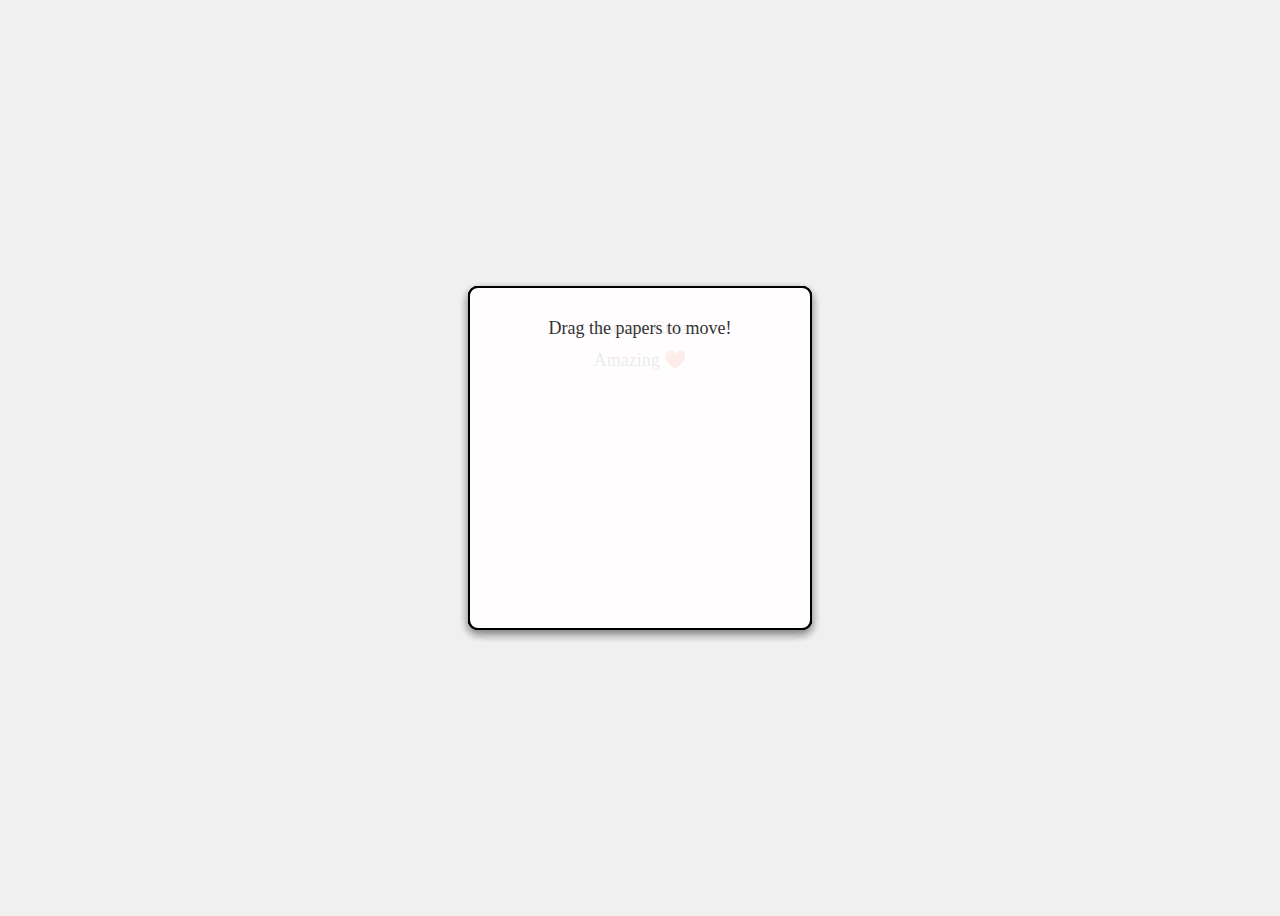
==== index.html @ 4af3b8c1 "Update index.html" ====
<!DOCTYPE html>
<html lang="en">
<head>
  <meta charset="UTF-8">
  <title>CodePen - Drag Papers ❤️</title>
  <link rel='stylesheet' href='https://fonts.googleapis.com/css2?family=Short+Stack&amp;family=Homemade+Apple&amp;display=swap'>
  <link rel="stylesheet" href="./style.css">
</head>
<body>
  <div class="paper heart">
    <p>Love You 💖</p>
  </div>

  <div class="paper image">
    <p>and I fell in</p>
    <p>Love with You 😍</p>
    <img src="images/1.jpg" />
  </div>

  <div class="paper image">
    <p>How can someone be so cute ❤️</p>
    <img src="images/2.jpg" />
  </div>

  <div class="paper image">
    <p>You make my heart skip a beat ❤️</p>
    <img src="images/3.jpg" />
  </div>

  <div class="paper red">
    <p class="p1">and My Favorite</p>
    <p class="p2">Person 😍</p>
  </div>

  <div class="paper">
    <p class="p1">You are Cute</p>
    <p class="p1">Amazing ❤️</p>
  </div>

  <div class="paper">
    <p class="p1">Drag the papers to move!</p>
  </div>

  <script src="./script.js"></script>
</body>
</html>
---- style.css ----
@import url('https://fonts.googleapis.com/css2?family=Short+Stack&family=Homemade+Apple&display=swap');

body {
  height: 100vh;
  display: flex;
  align-items: center;
  justify-content: center;
  background-color: #f0f0f0;
  overflow: hidden;
}

.paper {
  background-color: rgba(255, 255, 255, 0.9);
  border: 2px solid #000;
  box-shadow: 0px 4px 10px rgba(0, 0, 0, 0.1);
  position: absolute;
  padding: 20px;
  width: 300px;
  height: 300px;
  border-radius: 10px;
  font-family: 'Homemade Apple', cursive;
  color: #333;
  cursor: pointer;
  user-select: none;
}

.paper.heart {
  background-color: rgba(255, 192, 203, 0.8);
  width: 250px;
  height: 250px;
  border-radius: 50%;
  display: flex;
  justify-content: center;
  align-items: center;
  text-align: center;
}

.paper.image {
  width: 300px;
  height: 300px;
  display: flex;
  flex-direction: column;
  justify-content: center;
  align-items: center;
  background-color: #fff;
}

img {
  max-height: 150px;
  width: auto;
  margin-top: 10px;
}

.paper.red {
  background-color: red;
  color: white;
}

.p1 {
  font-size: 18px;
}

.p2 {
  font-size: 22px;
}

p {
  font-size: 20px;
  text-align: center;
  margin: 10px;
}
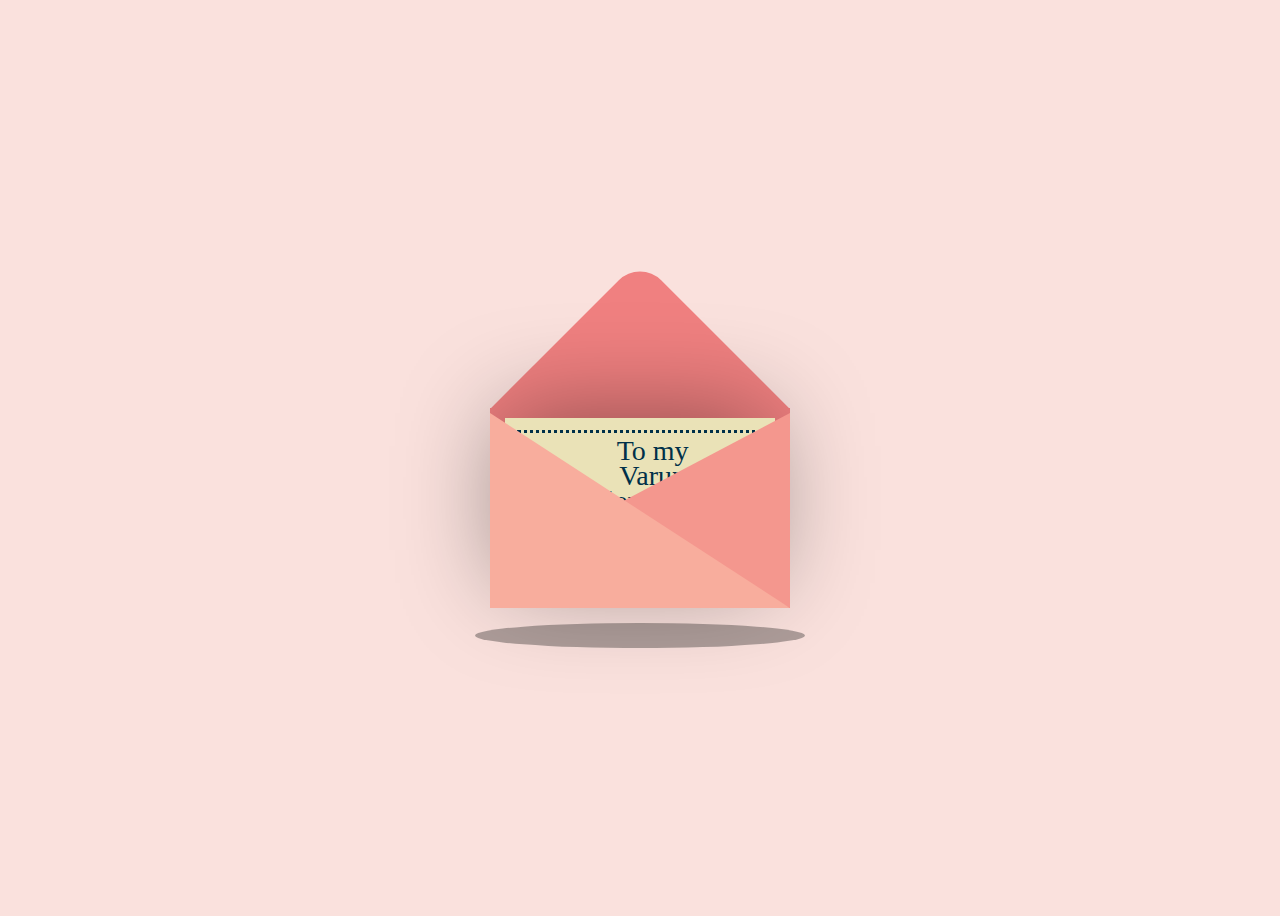
==== commit 7eb09d78: "Update and rename love letter.html to index.html" ====
--- a/index.html
+++ b/index.html
@@ -1,46 +1,32 @@
 <!DOCTYPE html>
 <html lang="en">
-<head>
-  <meta charset="UTF-8">
-  <title>CodePen - Drag Papers ❤️</title>
-  <link rel='stylesheet' href='https://fonts.googleapis.com/css2?family=Short+Stack&amp;family=Homemade+Apple&amp;display=swap'>
-  <link rel="stylesheet" href="./style.css">
-</head>
-<body>
-  <div class="paper heart">
-    <p>Love You 💖</p>
+  <head>
+    <meta charset="UTF-8" />
+    <meta name="viewport" content="width=device-width, initial-scale=1.0" />
+    <link rel="stylesheet" href="love letter.css" />
+    <script src="https://cdnjs.cloudflare.com/ajax/libs/jquery/3.5.1/jquery.min.js"></script>
+    <title>Love letter</title>
+  </head>
+  <body>
+    <div class="container">  
+<div class="valentines">
+  <div class="envelope"></div>
+  <div class="front"></div>
+  <div class="card">
+  <div class="text">To my</br>Varun </br>I love You!</div>
+  <div class="heart"</div>
   </div>
-
-  <div class="paper image">
-    <p>and I fell in</p>
-    <p>Love with You 😍</p>
-    <img src="images/1.jpg" />
+  <div class="hearts">
+    <div class="one"></div>
+    <div class="two"></div>
+    <div class="three"></div>
+    <div class="four"></div>
+    <div class="five"></div>
   </div>
-
-  <div class="paper image">
-    <p>How can someone be so cute ❤️</p>
-    <img src="images/2.jpg" />
-  </div>
-
-  <div class="paper image">
-    <p>You make my heart skip a beat ❤️</p>
-    <img src="images/3.jpg" />
-  </div>
-
-  <div class="paper red">
-    <p class="p1">and My Favorite</p>
-    <p class="p2">Person 😍</p>
-  </div>
-
-  <div class="paper">
-    <p class="p1">You are Cute</p>
-    <p class="p1">Amazing ❤️</p>
-  </div>
-
-  <div class="paper">
-    <p class="p1">Drag the papers to move!</p>
-  </div>
-
-  <script src="./script.js"></script>
-</body>
+</div>
+</div>
+<div class="shadow"></div>
+</div>
+    <script src="love letter.js"></script>
+  </body>
 </html>
--- a/love letter.css
+++ b/love letter.css
@@ -0,0 +1,247 @@
+body {
+  display: flex;
+  justify-content: center;
+  align-items: center;
+  height: 100vh;
+  background-color: #fae1dd;
+}
+
+.container {
+  position: relative;
+}
+
+.valentines {
+  position: relative;
+  top: 50px;
+  cursor: pointer;
+  animation: up 3s linear infinite;
+}
+
+@keyframes up {
+  0%,
+  100% {
+    transform: translateY(0);
+  }
+  50% {
+    transform: translateY(-30px);
+  }
+}
+
+.envelope {
+  position: relative;
+  width: 300px;
+  height: 200px;
+  background-color: #f08080;
+}
+
+.envelope:before {
+  background-color: #f08080;
+  content: "";
+  position: absolute;
+  width: 212px;
+  height: 212px;
+  transform: rotate(45deg);
+  top: -105px;
+  left: 44px;
+  border-radius: 30px 0 0 0;
+}
+
+.card {
+  position: absolute;
+  background-color: #eae2b7;
+  width: 270px;
+  height: 170px;
+  top: 10px;
+  left: 15px;
+  box-shadow: -5px -5px 100px rgba(0, 0, 0, 0.4);
+}
+
+.card:before {
+  content: "";
+  position: absolute;
+  border: 3px solid #003049;
+  border-style: dotted;
+  width: 240px;
+  height: 140px;
+  left: 12px;
+  top: 12px;
+}
+
+.text {
+  position: absolute;
+  font-family: "Brush Script MT", cursive;
+  font-size: 28px;
+  text-align: center;
+  line-height: 25px;
+  top: 20px;
+  left: 85px;
+  color: #003049;
+}
+
+.heart {
+  background-color: #d62828;
+  display: inline-block;
+  height: 30px;
+  margin: 0 10px;
+  position: relative;
+  top: 117px;
+  left: 110px;
+  transform: rotate(-45deg);
+  width: 30px;
+}
+
+.heart:before,
+.heart:after {
+  content: "";
+  background-color: #d62828;
+  border-radius: 60%;
+  height: 30px;
+  position: absolute;
+  width: 30px;
+}
+
+.heart:before {
+  top: -15px;
+  left: 0;
+}
+
+.heart:after {
+  left: 15px;
+  top: 0;
+}
+
+.hearts {
+  position: absolute;
+}
+
+.one,
+.two,
+.three,
+.four,
+.five {
+  background-color: red;
+  display: inline-block;
+  height: 10px;
+  margin: 0 10px;
+  position: relative;
+  transform: rotate(-45deg);
+  width: 10px;
+  top: 50px;
+}
+
+.one:before,
+.one:after,
+.two:before,
+.two:after,
+.three:before,
+.three:after,
+.four:before,
+.four:after,
+.five:before,
+.five:after {
+  content: "";
+  background-color: red;
+  border-radius: 50%;
+  height: 10px;
+  position: absolute;
+  width: 10px;
+}
+
+.one:before,
+.two:before,
+.three:before,
+.four:before,
+.five:before {
+  top: -5px;
+  left: 0;
+}
+
+.one:after,
+.two:after,
+.three:after,
+.four:after,
+.five:after {
+  left: 5px;
+  top: 0;
+}
+
+.one {
+  left: 10px;
+  animation: heart 1s ease-out infinite;
+}
+
+.two {
+  left: 30px;
+  animation: heart 2s ease-out infinite;
+}
+
+.three {
+  left: 50px;
+  animation: heart 1.5s ease-out infinite;
+}
+
+.four {
+  left: 70px;
+  animation: heart 2.3s ease-out infinite;
+}
+
+.five {
+  left: 90px;
+  animation: heart 1.7s ease-out infinite;
+}
+
+@keyframes heart {
+  0% {
+    transform: translateY(0) rotate(-45deg) scale(0.3);
+    opacity: 1;
+  }
+  100% {
+    transform: translateY(-150px) rotate(-45deg) scale(1.3);
+    opacity: 0.5;
+  }
+}
+
+.front {
+  position: absolute;
+  border-right: 180px solid #f4978e;
+  border-top: 95px solid transparent;
+  border-bottom: 100px solid transparent;
+  left: 120px;
+  top: 5px;
+  width: 0;
+  height: 0;
+  z-index: 10;
+}
+
+.front:before {
+  position: absolute;
+  content: "";
+  border-left: 300px solid #f8ad9d;
+  border-top: 195px solid transparent;
+  left: -120px;
+  top: -95px;
+  width: 0;
+  height: 0;
+}
+
+.shadow {
+  position: absolute;
+  width: 330px;
+  height: 25px;
+  border-radius: 50%;
+  background-color: rgba(0, 0, 0, 0.3);
+  top: 265px;
+  left: -15px;
+  animation: scale 3s linear infinite;
+  z-index: -1;
+}
+
+@keyframes scale {
+  0%,
+  100% {
+    transform: scaleX(1);
+  }
+  50% {
+    transform: scaleX(0.85);
+  }
+}
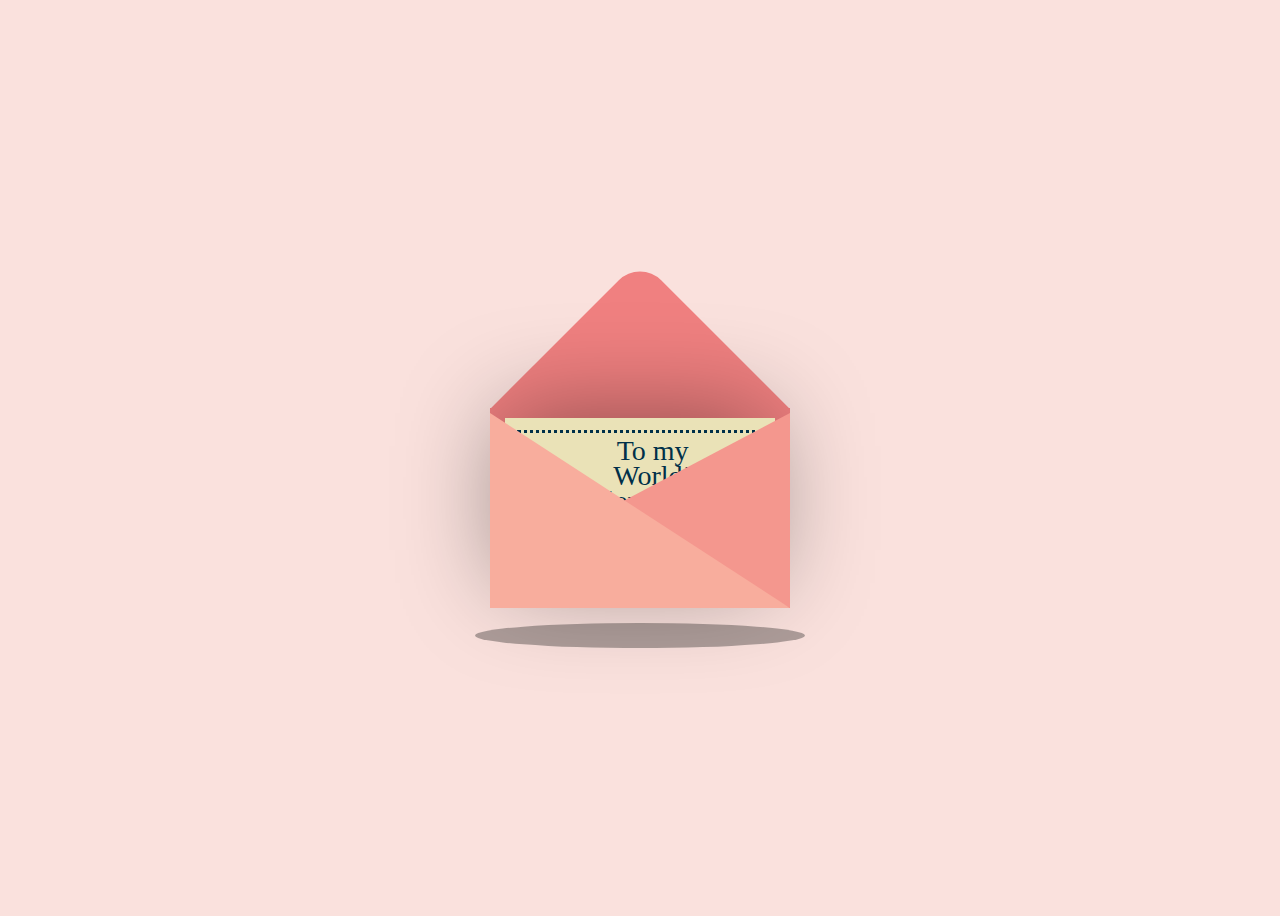
==== commit 62309d11: "Update index.html" ====
--- a/index.html
+++ b/index.html
@@ -13,7 +13,7 @@
   <div class="envelope"></div>
   <div class="front"></div>
   <div class="card">
-  <div class="text">To my</br>Varun </br>I love You!</div>
+  <div class="text">To my</br>World!</br>I love You!</div>
   <div class="heart"</div>
   </div>
   <div class="hearts">
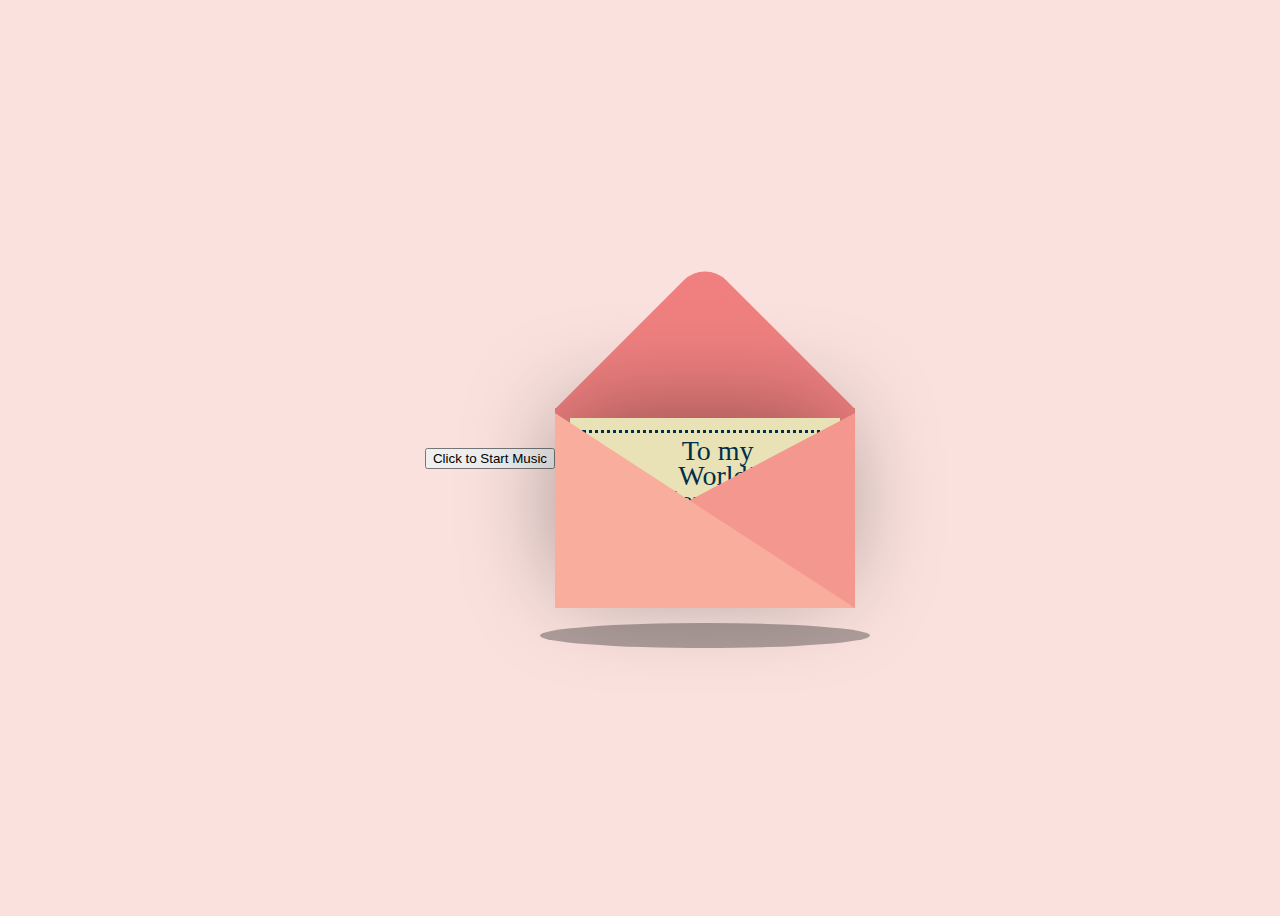
==== commit 2c3048f8: "Update index.html" ====
--- a/index.html
+++ b/index.html
@@ -8,7 +8,21 @@
     <title>Love letter</title>
   </head>
   <body>
-    <div class="container">  
+    <button onclick="playMusic()">Click to Start Music</button>
+
+<audio id="bg-music" loop>
+    <source src="music.mp3" type="audio/mpeg">
+</audio>
+
+<script>
+    function playMusic() {
+        var audio = document.getElementById("bg-music");
+        audio.play();
+        document.querySelector("button").style.display = "none"; // Hide button after play
+    }
+</script>
+
+   <div class="container">  
 <div class="valentines">
   <div class="envelope"></div>
   <div class="front"></div>
